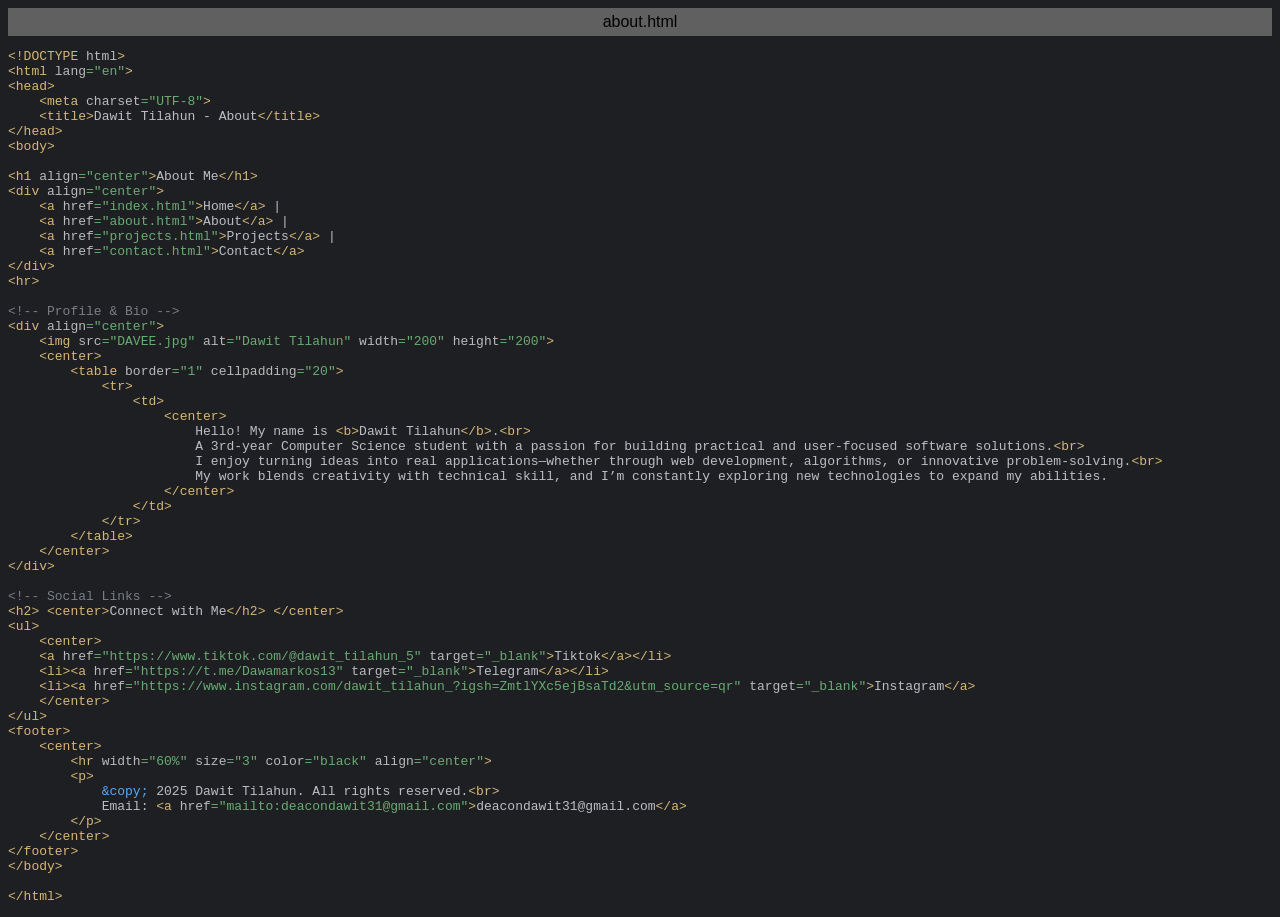
==== about.html @ d92097bc "Rename about.html.html to about.html" ====
<html>
<head>
<title>about.html</title>
<meta http-equiv="Content-Type" content="text/html; charset=utf-8">
<style type="text/css">
.s0 { color: #bcbec4;}
.s1 { color: #d5b778;}
.s2 { color: #bababa;}
.s3 { color: #6aab73;}
.s4 { color: #7a7e85;}
.s5 { color: #56a8f5;}
</style>
</head>
<body bgcolor="#1e1f22">
<table CELLSPACING=0 CELLPADDING=5 COLS=1 WIDTH="100%" BGCOLOR="#606060" >
<tr><td><center>
<font face="Arial, Helvetica" color="#000000">
about.html</font>
</center></td></tr></table>
<pre>
<span class="s1">&lt;!DOCTYPE </span><span class="s2">html</span><span class="s1">&gt;</span>
<span class="s1">&lt;html </span><span class="s2">lang</span><span class="s3">=&quot;en&quot;</span><span class="s1">&gt;</span>
<span class="s1">&lt;head&gt;</span>
    <span class="s1">&lt;meta </span><span class="s2">charset</span><span class="s3">=&quot;UTF-8&quot;</span><span class="s1">&gt;</span>
    <span class="s1">&lt;title&gt;</span><span class="s0">Dawit Tilahun - About</span><span class="s1">&lt;/title&gt;</span>
<span class="s1">&lt;/head&gt;</span>
<span class="s1">&lt;body&gt;</span>

<span class="s1">&lt;h1 </span><span class="s2">align</span><span class="s3">=&quot;center&quot;</span><span class="s1">&gt;</span><span class="s0">About Me</span><span class="s1">&lt;/h1&gt;</span>
<span class="s1">&lt;div </span><span class="s2">align</span><span class="s3">=&quot;center&quot;</span><span class="s1">&gt;</span>
    <span class="s1">&lt;a </span><span class="s2">href</span><span class="s3">=&quot;index.html&quot;</span><span class="s1">&gt;</span><span class="s0">Home</span><span class="s1">&lt;/a&gt; </span><span class="s0">|</span>
    <span class="s1">&lt;a </span><span class="s2">href</span><span class="s3">=&quot;about.html&quot;</span><span class="s1">&gt;</span><span class="s0">About</span><span class="s1">&lt;/a&gt; </span><span class="s0">|</span>
    <span class="s1">&lt;a </span><span class="s2">href</span><span class="s3">=&quot;projects.html&quot;</span><span class="s1">&gt;</span><span class="s0">Projects</span><span class="s1">&lt;/a&gt; </span><span class="s0">|</span>
    <span class="s1">&lt;a </span><span class="s2">href</span><span class="s3">=&quot;contact.html&quot;</span><span class="s1">&gt;</span><span class="s0">Contact</span><span class="s1">&lt;/a&gt;</span>
<span class="s1">&lt;/div&gt;</span>
<span class="s1">&lt;hr&gt;</span>

<span class="s4">&lt;!-- Profile &amp; Bio --&gt;</span>
<span class="s1">&lt;div </span><span class="s2">align</span><span class="s3">=&quot;center&quot;</span><span class="s1">&gt;</span>
    <span class="s1">&lt;img </span><span class="s2">src</span><span class="s3">=&quot;DAVEE.jpg&quot; </span><span class="s2">alt</span><span class="s3">=&quot;Dawit Tilahun&quot; </span><span class="s2">width</span><span class="s3">=&quot;200&quot; </span><span class="s2">height</span><span class="s3">=&quot;200&quot;</span><span class="s1">&gt;</span>
    <span class="s1">&lt;center&gt;</span>
        <span class="s1">&lt;table </span><span class="s2">border</span><span class="s3">=&quot;1&quot; </span><span class="s2">cellpadding</span><span class="s3">=&quot;20&quot;</span><span class="s1">&gt;</span>
            <span class="s1">&lt;tr&gt;</span>
                <span class="s1">&lt;td&gt;</span>
                    <span class="s1">&lt;center&gt;</span>
                        <span class="s0">Hello! My name is </span><span class="s1">&lt;b&gt;</span><span class="s0">Dawit Tilahun</span><span class="s1">&lt;/b&gt;</span><span class="s0">.</span><span class="s1">&lt;br&gt;</span>
                        <span class="s0">A 3rd-year Computer Science student with a passion for building practical and user-focused software solutions.</span><span class="s1">&lt;br&gt;</span>
                        <span class="s0">I enjoy turning ideas into real applications—whether through web development, algorithms, or innovative problem-solving.</span><span class="s1">&lt;br&gt;</span>
                        <span class="s0">My work blends creativity with technical skill, and I’m constantly exploring new technologies to expand my abilities.</span>
                    <span class="s1">&lt;/center&gt;</span>
                <span class="s1">&lt;/td&gt;</span>
            <span class="s1">&lt;/tr&gt;</span>
        <span class="s1">&lt;/table&gt;</span>
    <span class="s1">&lt;/center&gt;</span>
<span class="s1">&lt;/div&gt;</span>

<span class="s4">&lt;!-- Social Links --&gt;</span>
<span class="s1">&lt;h2&gt; &lt;center&gt;</span><span class="s0">Connect with Me</span><span class="s1">&lt;/h2&gt; &lt;/center&gt;</span>
<span class="s1">&lt;ul&gt;</span>
    <span class="s1">&lt;center&gt;</span>
    <span class="s1">&lt;a </span><span class="s2">href</span><span class="s3">=&quot;https://www.tiktok.com/@dawit_tilahun_5&quot; </span><span class="s2">target</span><span class="s3">=&quot;_blank&quot;</span><span class="s1">&gt;</span><span class="s0">Tiktok</span><span class="s1">&lt;/a&gt;&lt;/li&gt;</span>
    <span class="s1">&lt;li&gt;&lt;a </span><span class="s2">href</span><span class="s3">=&quot;https://t.me/Dawamarkos13&quot; </span><span class="s2">target</span><span class="s3">=&quot;_blank&quot;</span><span class="s1">&gt;</span><span class="s0">Telegram</span><span class="s1">&lt;/a&gt;&lt;/li&gt;</span>
    <span class="s1">&lt;li&gt;&lt;a </span><span class="s2">href</span><span class="s3">=&quot;https://www.instagram.com/dawit_tilahun_?igsh=ZmtlYXc5ejBsaTd2&amp;utm_source=qr&quot; </span><span class="s2">target</span><span class="s3">=&quot;_blank&quot;</span><span class="s1">&gt;</span><span class="s0">Instagram</span><span class="s1">&lt;/a&gt;</span>
    <span class="s1">&lt;/center&gt;</span>
<span class="s1">&lt;/ul&gt;</span>
<span class="s1">&lt;footer&gt;</span>
    <span class="s1">&lt;center&gt;</span>
        <span class="s1">&lt;hr </span><span class="s2">width</span><span class="s3">=&quot;60%&quot; </span><span class="s2">size</span><span class="s3">=&quot;3&quot; </span><span class="s2">color</span><span class="s3">=&quot;black&quot; </span><span class="s2">align</span><span class="s3">=&quot;center&quot;</span><span class="s1">&gt;</span>
        <span class="s1">&lt;p&gt;</span>
            <span class="s5">&amp;copy; </span><span class="s0">2025 Dawit Tilahun. All rights reserved.</span><span class="s1">&lt;br&gt;</span>
            <span class="s0">Email: </span><span class="s1">&lt;a </span><span class="s2">href</span><span class="s3">=&quot;mailto:deacondawit31@gmail.com&quot;</span><span class="s1">&gt;</span><span class="s0">deacondawit31@gmail.com</span><span class="s1">&lt;/a&gt;</span>
        <span class="s1">&lt;/p&gt;</span>
    <span class="s1">&lt;/center&gt;</span>
<span class="s1">&lt;/footer&gt;</span>
<span class="s1">&lt;/body&gt;</span>

<span class="s1">&lt;/html&gt;</span></pre>
</body>
</html>
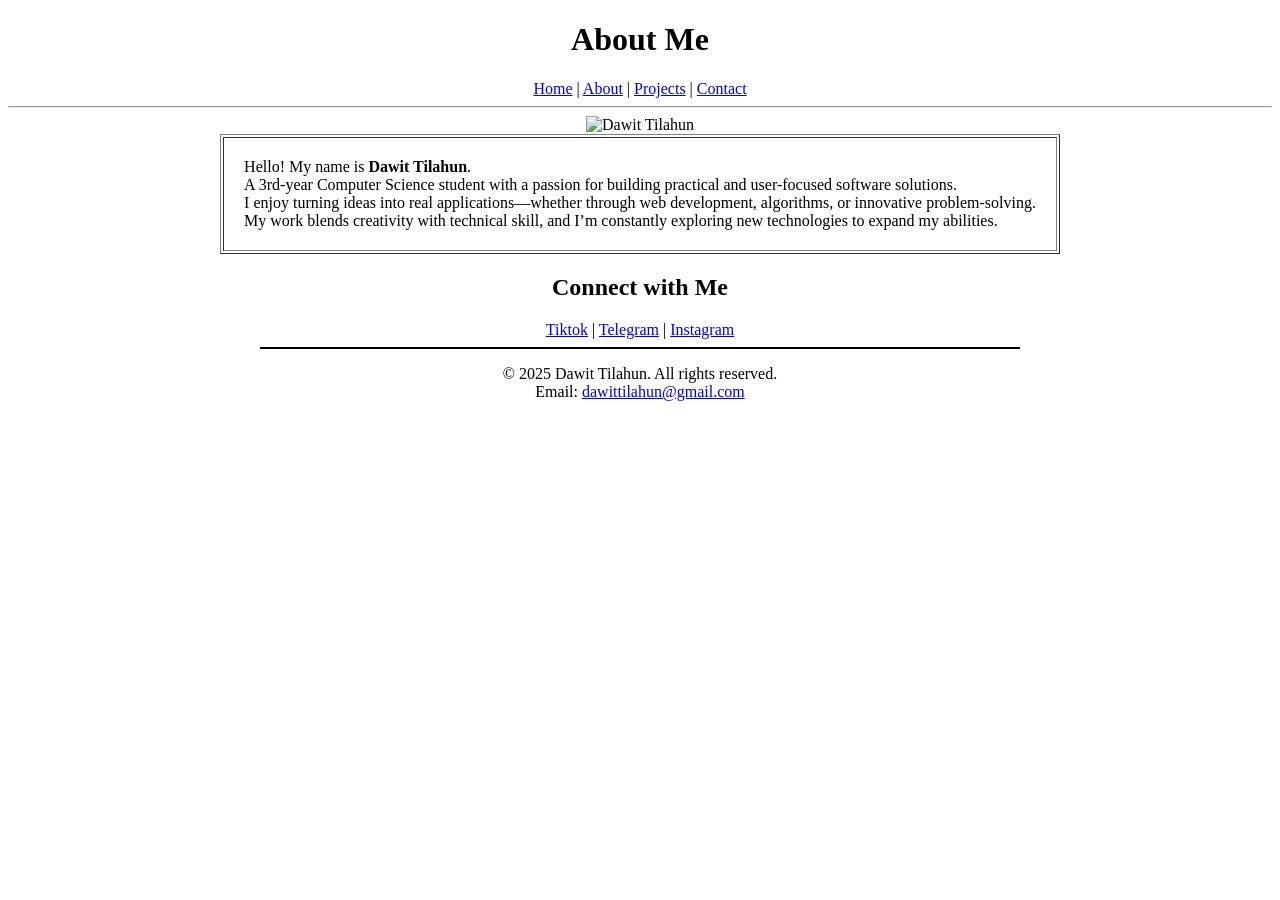
==== commit 9f54ced2: "Update about.html" ====
--- a/about.html
+++ b/about.html
@@ -1,79 +1,50 @@
-<html>
+<!DOCTYPE html>
+<html lang="en">
 <head>
-<title>about.html</title>
-<meta http-equiv="Content-Type" content="text/html; charset=utf-8">
-<style type="text/css">
-.s0 { color: #bcbec4;}
-.s1 { color: #d5b778;}
-.s2 { color: #bababa;}
-.s3 { color: #6aab73;}
-.s4 { color: #7a7e85;}
-.s5 { color: #56a8f5;}
-</style>
+    <meta charset="UTF-8">
+    <title>Dawit Tilahun - About</title>
 </head>
-<body bgcolor="#1e1f22">
-<table CELLSPACING=0 CELLPADDING=5 COLS=1 WIDTH="100%" BGCOLOR="#606060" >
-<tr><td><center>
-<font face="Arial, Helvetica" color="#000000">
-about.html</font>
-</center></td></tr></table>
-<pre>
-<span class="s1">&lt;!DOCTYPE </span><span class="s2">html</span><span class="s1">&gt;</span>
-<span class="s1">&lt;html </span><span class="s2">lang</span><span class="s3">=&quot;en&quot;</span><span class="s1">&gt;</span>
-<span class="s1">&lt;head&gt;</span>
-    <span class="s1">&lt;meta </span><span class="s2">charset</span><span class="s3">=&quot;UTF-8&quot;</span><span class="s1">&gt;</span>
-    <span class="s1">&lt;title&gt;</span><span class="s0">Dawit Tilahun - About</span><span class="s1">&lt;/title&gt;</span>
-<span class="s1">&lt;/head&gt;</span>
-<span class="s1">&lt;body&gt;</span>
+<body>
 
-<span class="s1">&lt;h1 </span><span class="s2">align</span><span class="s3">=&quot;center&quot;</span><span class="s1">&gt;</span><span class="s0">About Me</span><span class="s1">&lt;/h1&gt;</span>
-<span class="s1">&lt;div </span><span class="s2">align</span><span class="s3">=&quot;center&quot;</span><span class="s1">&gt;</span>
-    <span class="s1">&lt;a </span><span class="s2">href</span><span class="s3">=&quot;index.html&quot;</span><span class="s1">&gt;</span><span class="s0">Home</span><span class="s1">&lt;/a&gt; </span><span class="s0">|</span>
-    <span class="s1">&lt;a </span><span class="s2">href</span><span class="s3">=&quot;about.html&quot;</span><span class="s1">&gt;</span><span class="s0">About</span><span class="s1">&lt;/a&gt; </span><span class="s0">|</span>
-    <span class="s1">&lt;a </span><span class="s2">href</span><span class="s3">=&quot;projects.html&quot;</span><span class="s1">&gt;</span><span class="s0">Projects</span><span class="s1">&lt;/a&gt; </span><span class="s0">|</span>
-    <span class="s1">&lt;a </span><span class="s2">href</span><span class="s3">=&quot;contact.html&quot;</span><span class="s1">&gt;</span><span class="s0">Contact</span><span class="s1">&lt;/a&gt;</span>
-<span class="s1">&lt;/div&gt;</span>
-<span class="s1">&lt;hr&gt;</span>
+<h1 align="center">About Me</h1>
 
-<span class="s4">&lt;!-- Profile &amp; Bio --&gt;</span>
-<span class="s1">&lt;div </span><span class="s2">align</span><span class="s3">=&quot;center&quot;</span><span class="s1">&gt;</span>
-    <span class="s1">&lt;img </span><span class="s2">src</span><span class="s3">=&quot;DAVEE.jpg&quot; </span><span class="s2">alt</span><span class="s3">=&quot;Dawit Tilahun&quot; </span><span class="s2">width</span><span class="s3">=&quot;200&quot; </span><span class="s2">height</span><span class="s3">=&quot;200&quot;</span><span class="s1">&gt;</span>
-    <span class="s1">&lt;center&gt;</span>
-        <span class="s1">&lt;table </span><span class="s2">border</span><span class="s3">=&quot;1&quot; </span><span class="s2">cellpadding</span><span class="s3">=&quot;20&quot;</span><span class="s1">&gt;</span>
-            <span class="s1">&lt;tr&gt;</span>
-                <span class="s1">&lt;td&gt;</span>
-                    <span class="s1">&lt;center&gt;</span>
-                        <span class="s0">Hello! My name is </span><span class="s1">&lt;b&gt;</span><span class="s0">Dawit Tilahun</span><span class="s1">&lt;/b&gt;</span><span class="s0">.</span><span class="s1">&lt;br&gt;</span>
-                        <span class="s0">A 3rd-year Computer Science student with a passion for building practical and user-focused software solutions.</span><span class="s1">&lt;br&gt;</span>
-                        <span class="s0">I enjoy turning ideas into real applications—whether through web development, algorithms, or innovative problem-solving.</span><span class="s1">&lt;br&gt;</span>
-                        <span class="s0">My work blends creativity with technical skill, and I’m constantly exploring new technologies to expand my abilities.</span>
-                    <span class="s1">&lt;/center&gt;</span>
-                <span class="s1">&lt;/td&gt;</span>
-            <span class="s1">&lt;/tr&gt;</span>
-        <span class="s1">&lt;/table&gt;</span>
-    <span class="s1">&lt;/center&gt;</span>
-<span class="s1">&lt;/div&gt;</span>
+<div align="center">
+    <a href="index.html">Home</a> |
+    <a href="about.html">About</a> |
+    <a href="projects.html">Projects</a> |
+    <a href="contact.html">Contact</a>
+</div>
 
-<span class="s4">&lt;!-- Social Links --&gt;</span>
-<span class="s1">&lt;h2&gt; &lt;center&gt;</span><span class="s0">Connect with Me</span><span class="s1">&lt;/h2&gt; &lt;/center&gt;</span>
-<span class="s1">&lt;ul&gt;</span>
-    <span class="s1">&lt;center&gt;</span>
-    <span class="s1">&lt;a </span><span class="s2">href</span><span class="s3">=&quot;https://www.tiktok.com/@dawit_tilahun_5&quot; </span><span class="s2">target</span><span class="s3">=&quot;_blank&quot;</span><span class="s1">&gt;</span><span class="s0">Tiktok</span><span class="s1">&lt;/a&gt;&lt;/li&gt;</span>
-    <span class="s1">&lt;li&gt;&lt;a </span><span class="s2">href</span><span class="s3">=&quot;https://t.me/Dawamarkos13&quot; </span><span class="s2">target</span><span class="s3">=&quot;_blank&quot;</span><span class="s1">&gt;</span><span class="s0">Telegram</span><span class="s1">&lt;/a&gt;&lt;/li&gt;</span>
-    <span class="s1">&lt;li&gt;&lt;a </span><span class="s2">href</span><span class="s3">=&quot;https://www.instagram.com/dawit_tilahun_?igsh=ZmtlYXc5ejBsaTd2&amp;utm_source=qr&quot; </span><span class="s2">target</span><span class="s3">=&quot;_blank&quot;</span><span class="s1">&gt;</span><span class="s0">Instagram</span><span class="s1">&lt;/a&gt;</span>
-    <span class="s1">&lt;/center&gt;</span>
-<span class="s1">&lt;/ul&gt;</span>
-<span class="s1">&lt;footer&gt;</span>
-    <span class="s1">&lt;center&gt;</span>
-        <span class="s1">&lt;hr </span><span class="s2">width</span><span class="s3">=&quot;60%&quot; </span><span class="s2">size</span><span class="s3">=&quot;3&quot; </span><span class="s2">color</span><span class="s3">=&quot;black&quot; </span><span class="s2">align</span><span class="s3">=&quot;center&quot;</span><span class="s1">&gt;</span>
-        <span class="s1">&lt;p&gt;</span>
-            <span class="s5">&amp;copy; </span><span class="s0">2025 Dawit Tilahun. All rights reserved.</span><span class="s1">&lt;br&gt;</span>
-            <span class="s0">Email: </span><span class="s1">&lt;a </span><span class="s2">href</span><span class="s3">=&quot;mailto:deacondawit31@gmail.com&quot;</span><span class="s1">&gt;</span><span class="s0">deacondawit31@gmail.com</span><span class="s1">&lt;/a&gt;</span>
-        <span class="s1">&lt;/p&gt;</span>
-    <span class="s1">&lt;/center&gt;</span>
-<span class="s1">&lt;/footer&gt;</span>
-<span class="s1">&lt;/body&gt;</span>
+<hr>
 
-<span class="s1">&lt;/html&gt;</span></pre>
+<div align="center">
+    <img src="DAVEE.jpg" alt="Dawit Tilahun" width="200" height="200">
+    <table border="1" cellpadding="20" align="center">
+        <tr>
+            <td>
+                Hello! My name is <b>Dawit Tilahun</b>.<br>
+                A 3rd-year Computer Science student with a passion for building practical and user-focused software solutions.<br>
+                I enjoy turning ideas into real applications—whether through web development, algorithms, or innovative problem-solving.<br>
+                My work blends creativity with technical skill, and I’m constantly exploring new technologies to expand my abilities.
+            </td>
+        </tr>
+    </table>
+</div>
+
+<h2 align="center">Connect with Me</h2>
+<div align="center">
+    <a href="https://www.tiktok.com/@dawit_tilahun_5" target="_blank">Tiktok</a> |
+    <a href="https://t.me/Dawamarkos13" target="_blank">Telegram</a> |
+    <a href="https://www.instagram.com/dawit_tilahun_?igsh=ZmtlYXc5ejBsaTd2&utm_source=qr" target="_blank">Instagram</a>
+</div>
+
+<footer>
+    <hr width="60%" size="2" color="black" align="center">
+    <p align="center">
+        &copy; 2025 Dawit Tilahun. All rights reserved.<br>
+        Email: <a href="mailto:dawittilahun@gmail.com" target="_blank">dawittilahun@gmail.com</a>
+    </p>
+</footer>
+
 </body>
 </html>
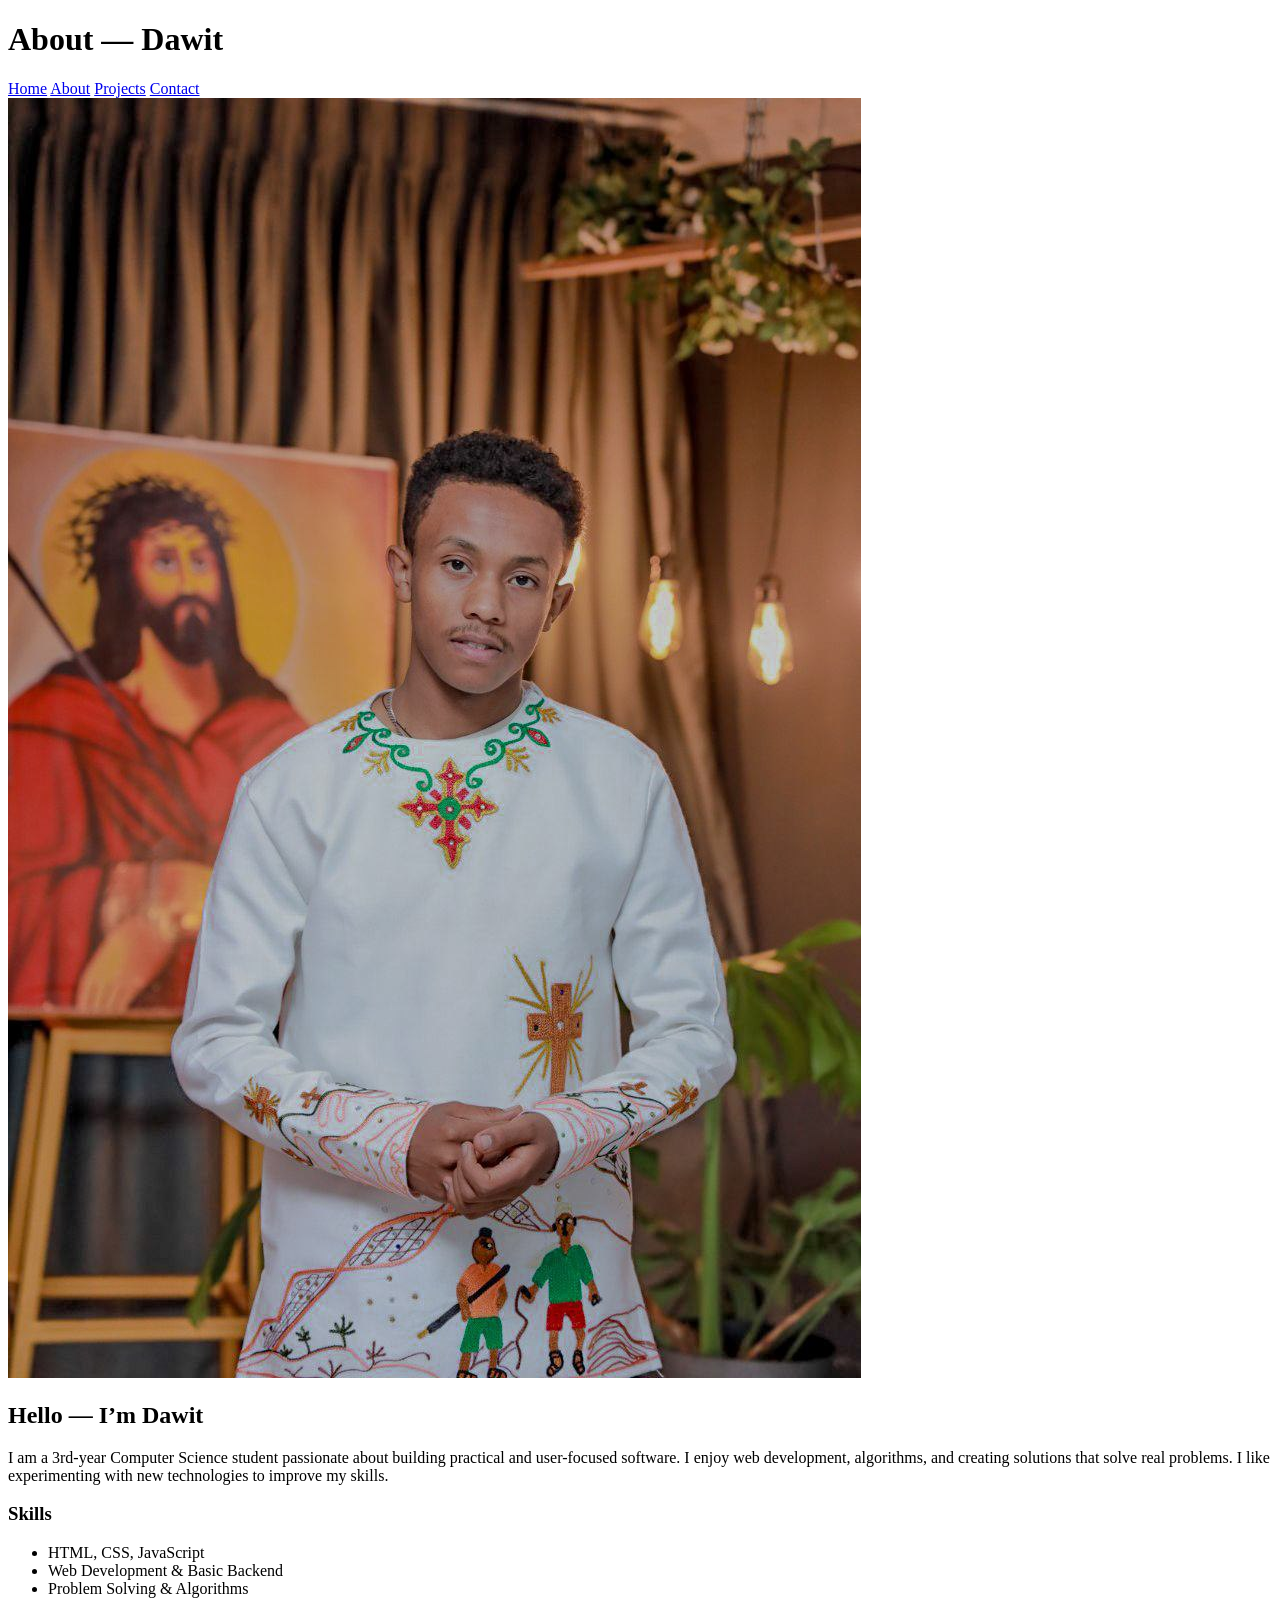
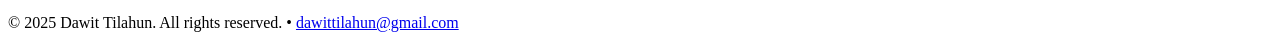
==== commit 7fe1d048: "Update about.html" ====
--- a/about.html
+++ b/about.html
@@ -1,50 +1,45 @@
 <!DOCTYPE html>
 <html lang="en">
 <head>
-    <meta charset="UTF-8">
-    <title>Dawit Tilahun - About</title>
+  <meta charset="utf-8" />
+  <meta name="viewport" content="width=device-width,initial-scale=1" />
+  <title>Dawit Tilahun — About</title>
+  <link rel="stylesheet" href="style.css" />
 </head>
 <body>
+  <header class="site-header">
+    <div class="container header-inner">
+      <div class="brand">
+        <h1 class="site-title">About — Dawit</h1>
+      </div>
+      <nav class="navbar">
+        <a href="index.html" class="nav-link">Home</a>
+        <a href="about.html" class="nav-link active">About</a>
+        <a href="projects.html" class="nav-link">Projects</a>
+        <a href="contact.html" class="nav-link">Contact</a>
+      </nav>
+    </div>
+  </header>
 
-<h1 align="center">About Me</h1>
+  <main class="container main-content narrow">
+    <section class="profile">
+      <img src="DAVEE.jpg" alt="Dawit Tilahun portrait" class="profile-img-large">
+      <h2>Hello — I’m Dawit</h2>
+      <p>I am a 3rd-year Computer Science student passionate about building practical and user-focused software. I enjoy web development, algorithms, and creating solutions that solve real problems. I like experimenting with new technologies to improve my skills.</p>
 
-<div align="center">
-    <a href="index.html">Home</a> |
-    <a href="about.html">About</a> |
-    <a href="projects.html">Projects</a> |
-    <a href="contact.html">Contact</a>
-</div>
+      <h3>Skills</h3>
+      <ul class="simple-list">
+        <li>HTML, CSS, JavaScript</li>
+        <li>Web Development & Basic Backend</li>
+        <li>Problem Solving & Algorithms</li>
+      </ul>
+    </section>
+  </main>
 
-<hr>
-
-<div align="center">
-    <img src="DAVEE.jpg" alt="Dawit Tilahun" width="200" height="200">
-    <table border="1" cellpadding="20" align="center">
-        <tr>
-            <td>
-                Hello! My name is <b>Dawit Tilahun</b>.<br>
-                A 3rd-year Computer Science student with a passion for building practical and user-focused software solutions.<br>
-                I enjoy turning ideas into real applications—whether through web development, algorithms, or innovative problem-solving.<br>
-                My work blends creativity with technical skill, and I’m constantly exploring new technologies to expand my abilities.
-            </td>
-        </tr>
-    </table>
-</div>
-
-<h2 align="center">Connect with Me</h2>
-<div align="center">
-    <a href="https://www.tiktok.com/@dawit_tilahun_5" target="_blank">Tiktok</a> |
-    <a href="https://t.me/Dawamarkos13" target="_blank">Telegram</a> |
-    <a href="https://www.instagram.com/dawit_tilahun_?igsh=ZmtlYXc5ejBsaTd2&utm_source=qr" target="_blank">Instagram</a>
-</div>
-
-<footer>
-    <hr width="60%" size="2" color="black" align="center">
-    <p align="center">
-        &copy; 2025 Dawit Tilahun. All rights reserved.<br>
-        Email: <a href="mailto:dawittilahun@gmail.com" target="_blank">dawittilahun@gmail.com</a>
-    </p>
-</footer>
-
+  <footer>
+    <div class="container">
+      <p>&copy; 2025 Dawit Tilahun. All rights reserved. • <a href="mailto:dawittilahun@gmail.com">dawittilahun@gmail.com</a></p>
+    </div>
+  </footer>
 </body>
 </html>
